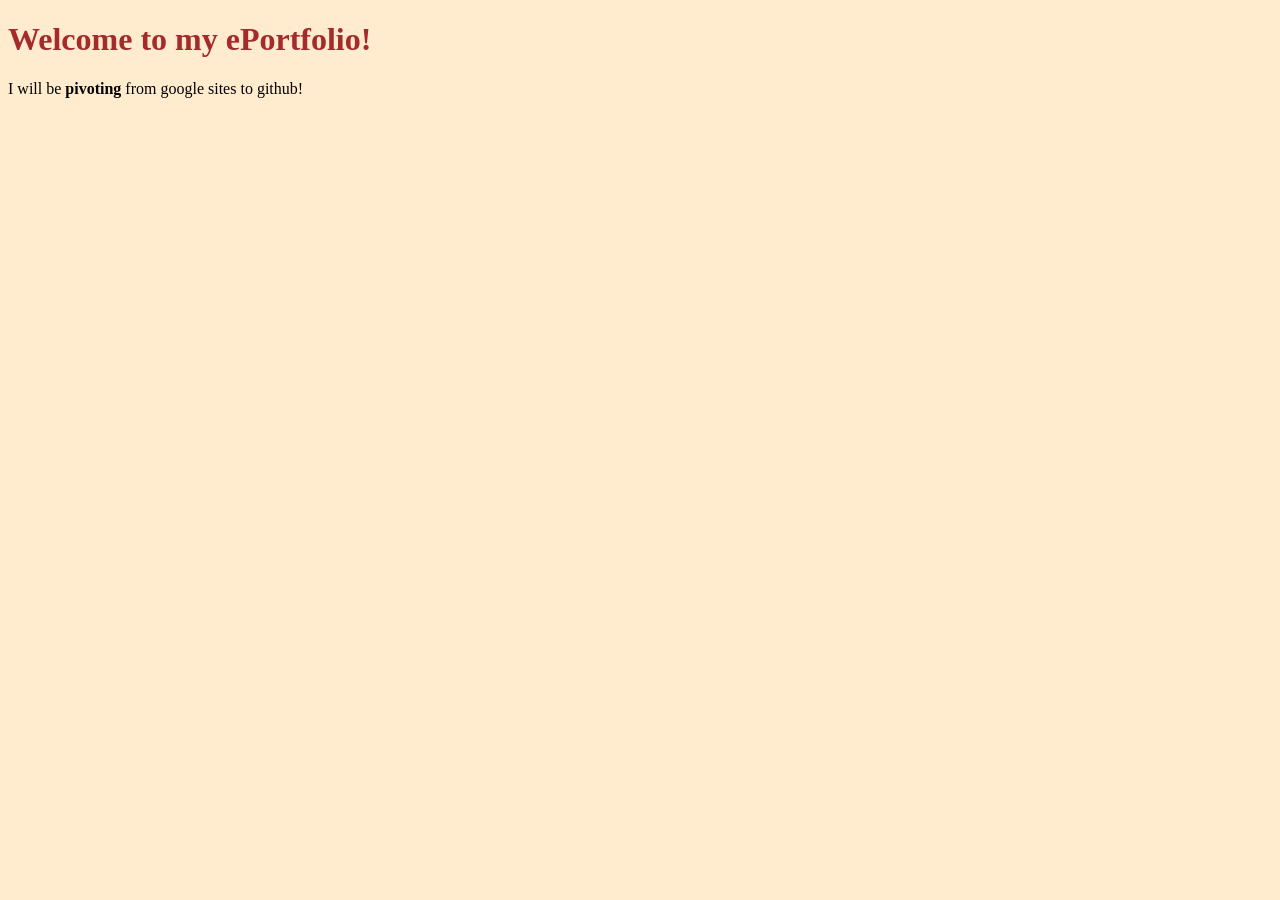
==== index.html @ 57d1817e "Create index.html" ====
<!DOCTYPE html>
<html>
    <title> My ePortfolio</title>
    <body style="background-color: blanchedalmond;">
        <h1 style="color: brown;">Welcome to my ePortfolio!</h1>
        <p>I will be <b>pivoting</b> from google sites to github!</p>
        

    </body>

</html>
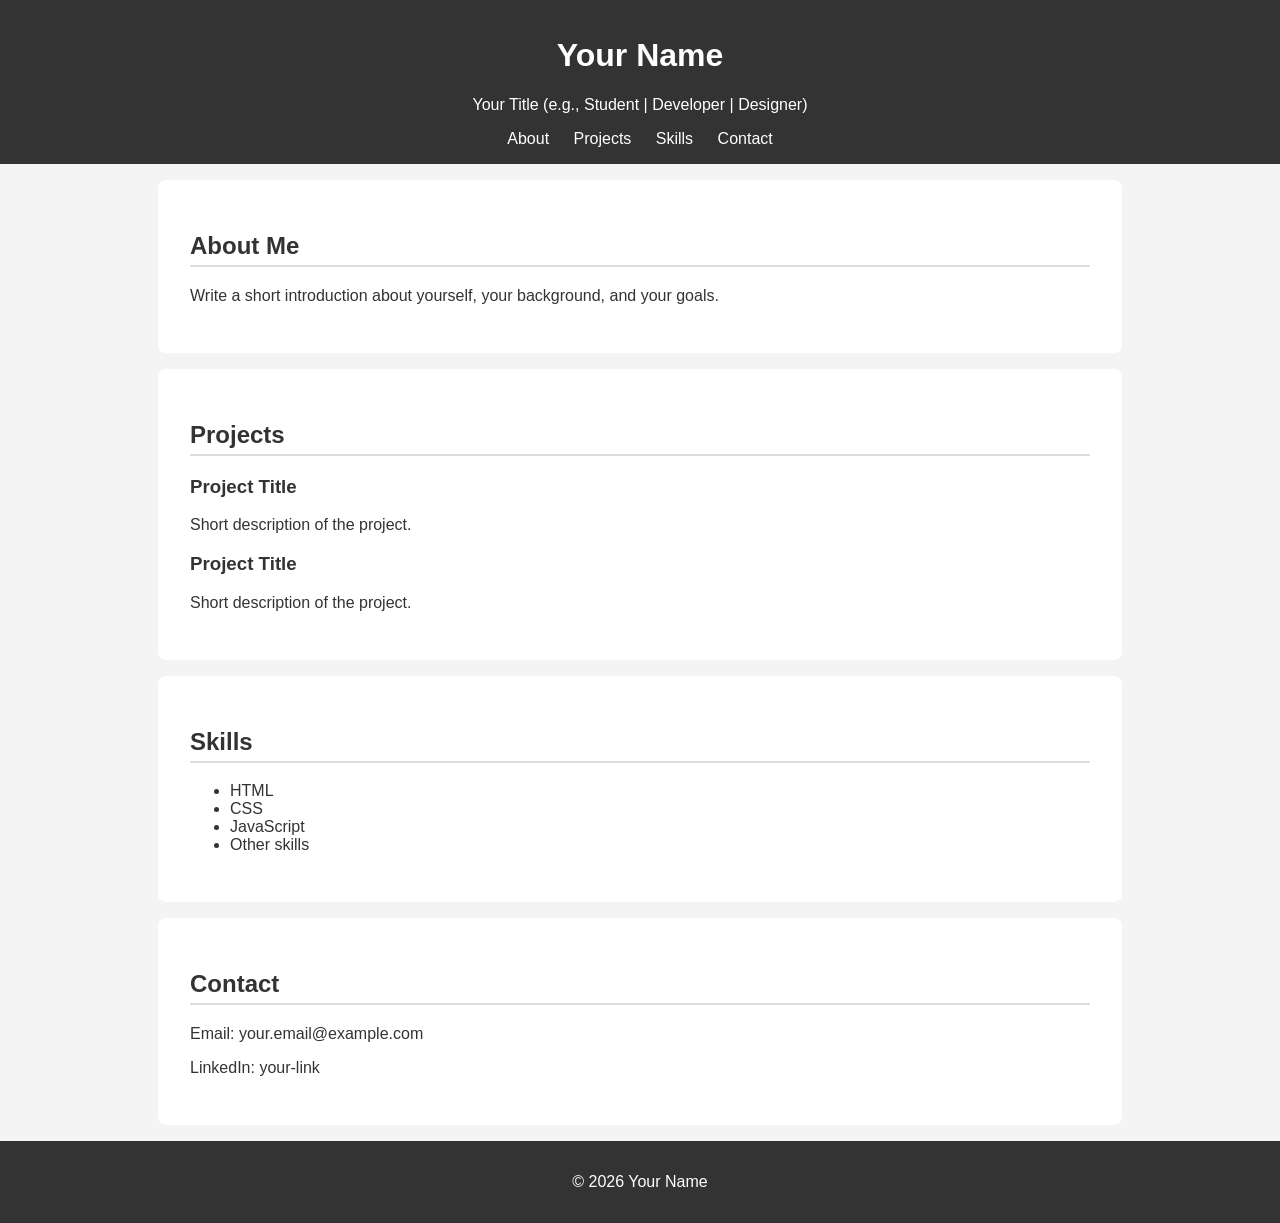
==== commit 6f7eef4b: "Update index.html" ====
--- a/index.html
+++ b/index.html
@@ -1,11 +1,105 @@
 <!DOCTYPE html>
-<html>
-    <title> My ePortfolio</title>
-    <body style="background-color: blanchedalmond;">
-        <h1 style="color: brown;">Welcome to my ePortfolio!</h1>
-        <p>I will be <b>pivoting</b> from google sites to github!</p>
-        
+<html lang="en">
+<head>
+    <meta charset="UTF-8">
+    <meta name="viewport" content="width=device-width, initial-scale=1.0">
+    <title>Julian Garza | ePortfolio</title>
+    <style>
+        body {
+            font-family: Arial, sans-serif;
+            margin: 0;
+            background: #f4f4f4;
+            color: #333;
+        }
+        header {
+            background: #333;
+            color: white;
+            padding: 1rem;
+            text-align: center;
+        }
+        nav a {
+            color: white;
+            margin: 0 10px;
+            text-decoration: none;
+        }
+        section {
+            padding: 2rem;
+            max-width: 900px;
+            margin: auto;
+            background: white;
+            margin-top: 1rem;
+            border-radius: 8px;
+        }
+        h2 {
+            border-bottom: 2px solid #ddd;
+            padding-bottom: 5px;
+        }
+        .project {
+            margin-bottom: 1rem;
+        }
+        footer {
+            text-align: center;
+            padding: 1rem;
+            background: #333;
+            color: white;
+            margin-top: 1rem;
+        }
+    </style>
+</head>
+<body>
 
-    </body>
+<header>
+    <h1>Your Name</h1>
+    <p>Your Title (e.g., Student | Developer | Designer)</p>
+    <nav>
+        <a href="#about">About</a>
+        <a href="#projects">Projects</a>
+        <a href="#skills">Skills</a>
+        <a href="#contact">Contact</a>
+    </nav>
+</header>
 
+<section id="about">
+    <h2>About Me</h2>
+    <p>
+        Write a short introduction about yourself, your background, and your goals.
+    </p>
+</section>
+
+<section id="projects">
+    <h2>Projects</h2>
+
+    <div class="project">
+        <h3>Project Title</h3>
+        <p>Short description of the project.</p>
+    </div>
+
+    <div class="project">
+        <h3>Project Title</h3>
+        <p>Short description of the project.</p>
+    </div>
+
+</section>
+
+<section id="skills">
+    <h2>Skills</h2>
+    <ul>
+        <li>HTML</li>
+        <li>CSS</li>
+        <li>JavaScript</li>
+        <li>Other skills</li>
+    </ul>
+</section>
+
+<section id="contact">
+    <h2>Contact</h2>
+    <p>Email: your.email@example.com</p>
+    <p>LinkedIn: your-link</p>
+</section>
+
+<footer>
+    <p>© 2026 Your Name</p>
+</footer>
+
+</body>
 </html>
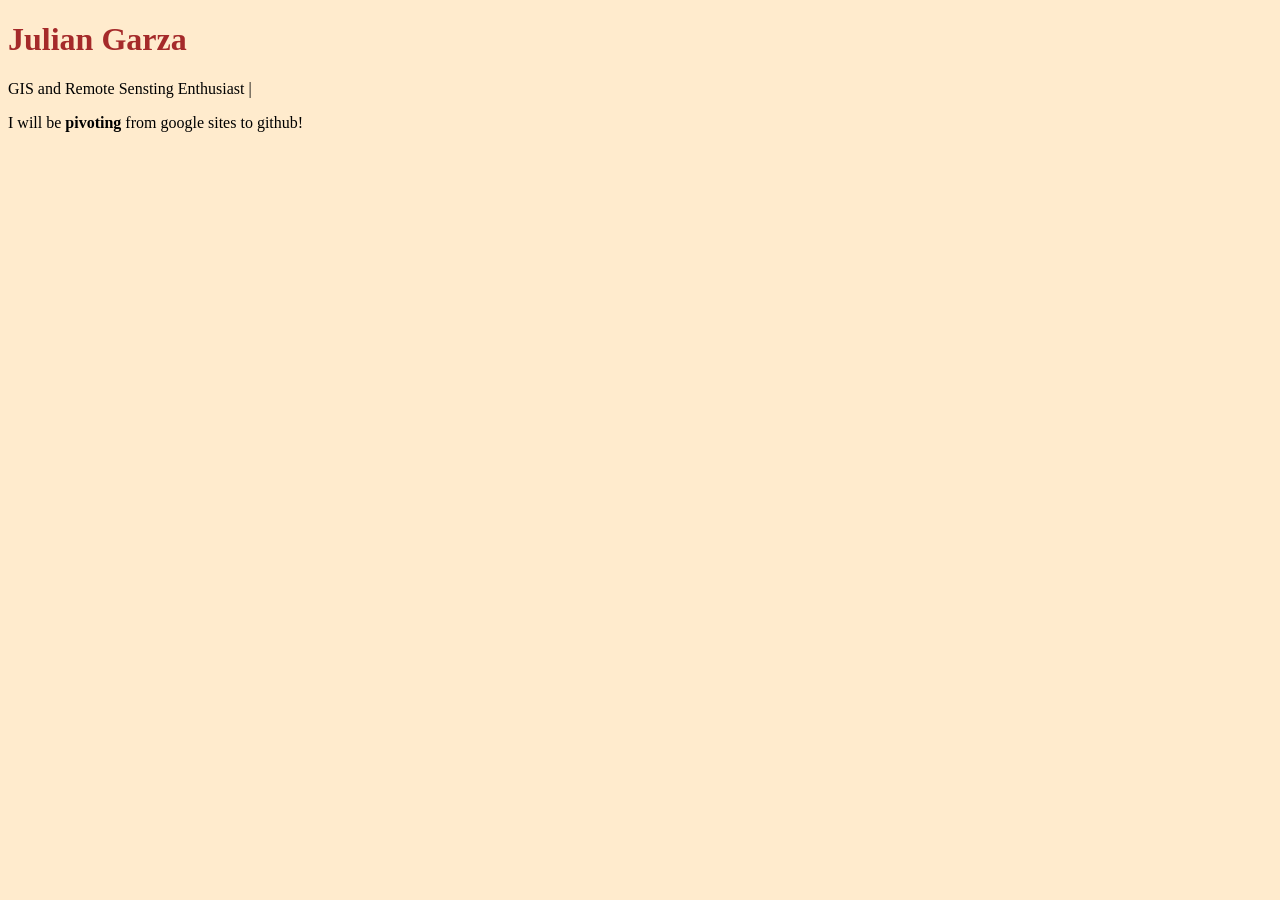
==== commit d0d37745: "Update index.html" ====
--- a/index.html
+++ b/index.html
@@ -1,105 +1,14 @@
 <!DOCTYPE html>
-<html lang="en">
-<head>
-    <meta charset="UTF-8">
-    <meta name="viewport" content="width=device-width, initial-scale=1.0">
-    <title>Julian Garza | ePortfolio</title>
-    <style>
-        body {
-            font-family: Arial, sans-serif;
-            margin: 0;
-            background: #f4f4f4;
-            color: #333;
-        }
-        header {
-            background: #333;
-            color: white;
-            padding: 1rem;
-            text-align: center;
-        }
-        nav a {
-            color: white;
-            margin: 0 10px;
-            text-decoration: none;
-        }
-        section {
-            padding: 2rem;
-            max-width: 900px;
-            margin: auto;
-            background: white;
-            margin-top: 1rem;
-            border-radius: 8px;
-        }
-        h2 {
-            border-bottom: 2px solid #ddd;
-            padding-bottom: 5px;
-        }
-        .project {
-            margin-bottom: 1rem;
-        }
-        footer {
-            text-align: center;
-            padding: 1rem;
-            background: #333;
-            color: white;
-            margin-top: 1rem;
-        }
-    </style>
-</head>
-<body>
+<html>
+    <title> My ePortfolio</title>
+    <body style="background-color: blanchedalmond;">
+        <h1 style="color: brown;">Julian Garza</h1>
+        <p>GIS and Remote Sensting Enthusiast | </p>
+        <p>I will be <b>pivoting</b> from google sites to github!</p>
+        
 
-<header>
-    <h1>Your Name</h1>
-    <p>Your Title (e.g., Student | Developer | Designer)</p>
-    <nav>
-        <a href="#about">About</a>
-        <a href="#projects">Projects</a>
-        <a href="#skills">Skills</a>
-        <a href="#contact">Contact</a>
-    </nav>
-</header>
+    </body>
 
-<section id="about">
-    <h2>About Me</h2>
-    <p>
-        Write a short introduction about yourself, your background, and your goals.
-    </p>
-</section>
+</html>
 
-<section id="projects">
-    <h2>Projects</h2>
 
-    <div class="project">
-        <h3>Project Title</h3>
-        <p>Short description of the project.</p>
-    </div>
-
-    <div class="project">
-        <h3>Project Title</h3>
-        <p>Short description of the project.</p>
-    </div>
-
-</section>
-
-<section id="skills">
-    <h2>Skills</h2>
-    <ul>
-        <li>HTML</li>
-        <li>CSS</li>
-        <li>JavaScript</li>
-        <li>Other skills</li>
-    </ul>
-</section>
-
-<section id="contact">
-    <h2>Contact</h2>
-    <p>Email: your.email@example.com</p>
-    <p>LinkedIn: your-link</p>
-</section>
-
-<footer>
-    <p>© 2026 Your Name</p>
-</footer>
-
-</body>
-</html>
